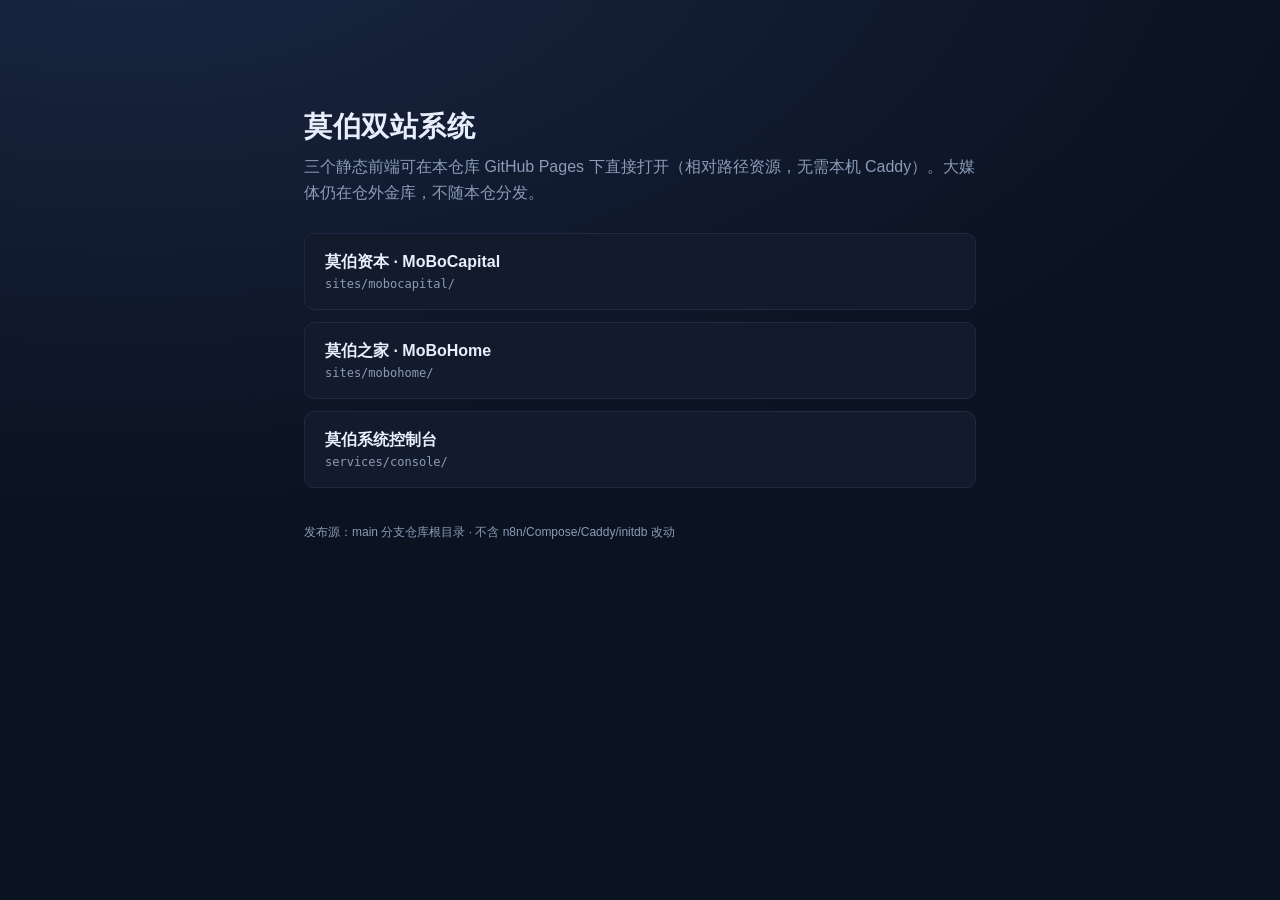
==== index.html @ b5530fa2 "feat: publish three static frontends for GitHub Pages under 3GB scope Ship capital/home/console with" ====
<!DOCTYPE html>
<html lang="zh-CN">
<head>
  <meta charset="UTF-8" />
  <meta name="viewport" content="width=device-width, initial-scale=1" />
  <title>莫伯双站 · GitHub Pages 入口</title>
  <style>
    :root { --bg:#0b1220; --card:#121a2b; --line:#1e2a44; --text:#e8eefc; --muted:#8b9bb8; --gold:#c9a227; }
    * { box-sizing: border-box; }
    body { margin:0; min-height:100vh; font-family: "Segoe UI", "PingFang SC", "Noto Sans SC", sans-serif;
      background: radial-gradient(1200px 600px at 10% -10%, #1a2744, transparent), var(--bg); color: var(--text); }
    main { max-width: 720px; margin: 0 auto; padding: 12vh 24px 48px; }
    h1 { font-size: 1.75rem; font-weight: 650; letter-spacing: 0.02em; margin: 0 0 8px; }
    p { color: var(--muted); line-height: 1.6; margin: 0 0 28px; }
    ul { list-style: none; padding: 0; margin: 0; display: grid; gap: 12px; }
    a.card { display: block; padding: 18px 20px; background: var(--card); border: 1px solid var(--line);
      border-radius: 10px; color: inherit; text-decoration: none; transition: border-color .15s, transform .15s; }
    a.card:hover { border-color: var(--gold); transform: translateY(-1px); }
    .name { font-weight: 600; margin-bottom: 4px; }
    .path { font-family: ui-monospace, Consolas, monospace; font-size: 12px; color: var(--muted); }
    footer { margin-top: 36px; font-size: 12px; color: var(--muted); }
  </style>
</head>
<body>
  <main>
    <h1>莫伯双站系统</h1>
    <p>三个静态前端可在本仓库 GitHub Pages 下直接打开（相对路径资源，无需本机 Caddy）。大媒体仍在仓外金库，不随本仓分发。</p>
    <ul>
      <li>
        <a class="card" href="sites/mobocapital/">
          <div class="name">莫伯资本 · MoBoCapital</div>
          <div class="path">sites/mobocapital/</div>
        </a>
      </li>
      <li>
        <a class="card" href="sites/mobohome/">
          <div class="name">莫伯之家 · MoBoHome</div>
          <div class="path">sites/mobohome/</div>
        </a>
      </li>
      <li>
        <a class="card" href="services/console/">
          <div class="name">莫伯系统控制台</div>
          <div class="path">services/console/</div>
        </a>
      </li>
    </ul>
    <footer>发布源：main 分支仓库根目录 · 不含 n8n/Compose/Caddy/initdb 改动</footer>
  </main>
</body>
</html>
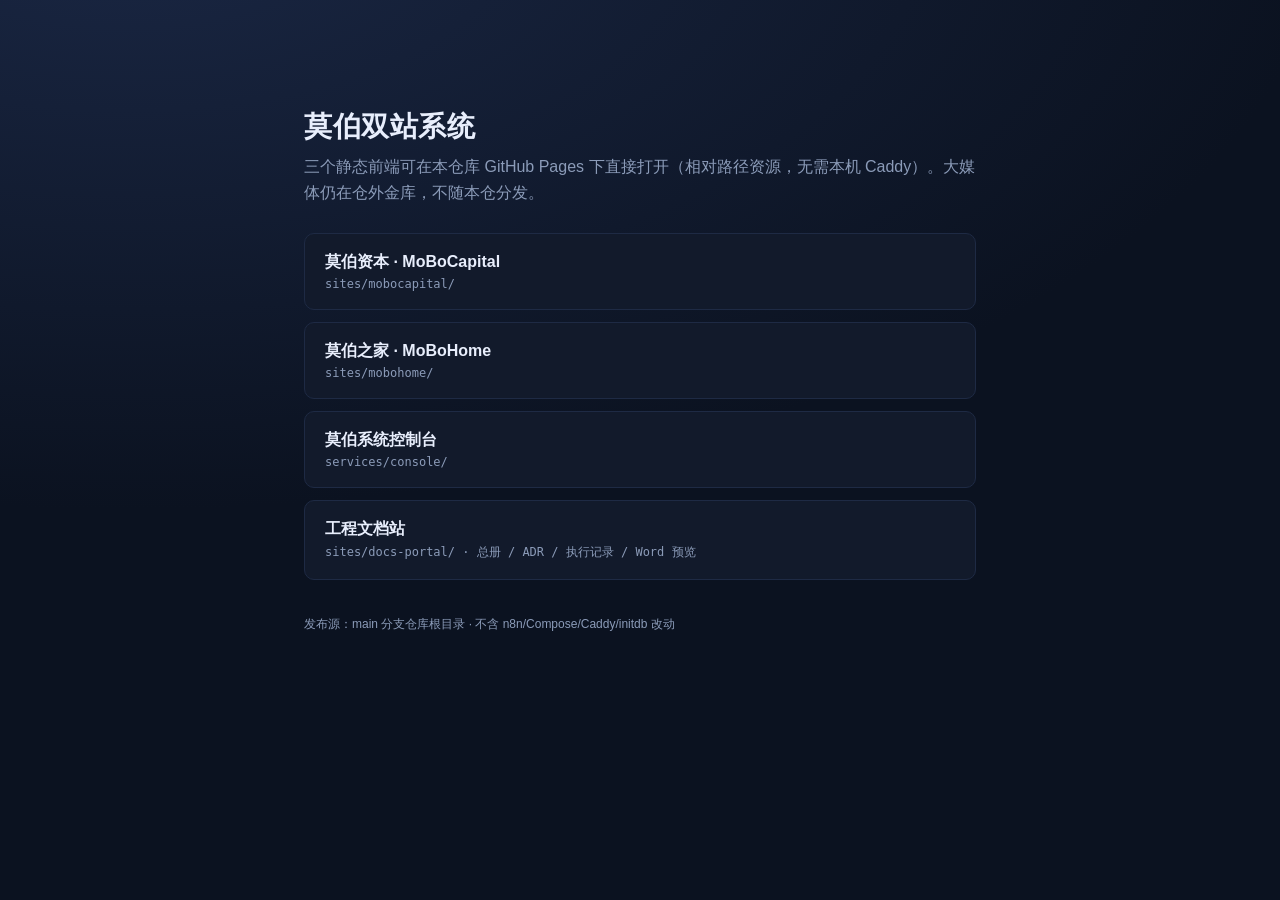
==== commit 00d68a79: "feat: add static docs portal for browsing curated MD and Word Allowlist catalog with marked/DOMPurif" ====
--- a/index.html
+++ b/index.html
@@ -44,6 +44,12 @@
           <div class="path">services/console/</div>
         </a>
       </li>
+      <li>
+        <a class="card" href="sites/docs-portal/">
+          <div class="name">工程文档站</div>
+          <div class="path">sites/docs-portal/ · 总册 / ADR / 执行记录 / Word 预览</div>
+        </a>
+      </li>
     </ul>
     <footer>发布源：main 分支仓库根目录 · 不含 n8n/Compose/Caddy/initdb 改动</footer>
   </main>
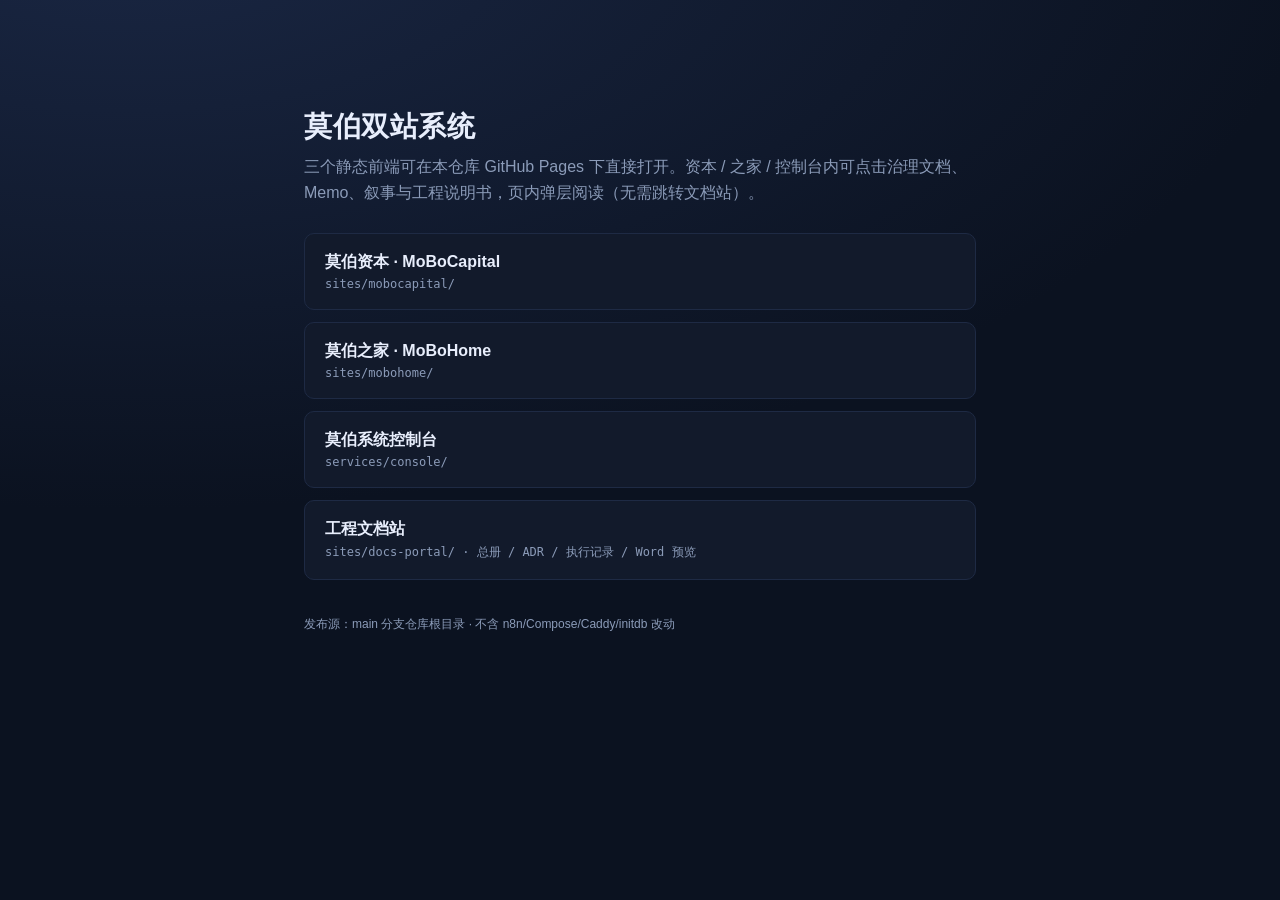
==== commit 9ac22d32: "feat: open MD/Word content in-page on capital, home, and console Shared MoBoDocViewer modal; governa" ====
--- a/index.html
+++ b/index.html
@@ -24,7 +24,7 @@
 <body>
   <main>
     <h1>莫伯双站系统</h1>
-    <p>三个静态前端可在本仓库 GitHub Pages 下直接打开（相对路径资源，无需本机 Caddy）。大媒体仍在仓外金库，不随本仓分发。</p>
+    <p>三个静态前端可在本仓库 GitHub Pages 下直接打开。资本 / 之家 / 控制台内可点击治理文档、Memo、叙事与工程说明书，页内弹层阅读（无需跳转文档站）。</p>
     <ul>
       <li>
         <a class="card" href="sites/mobocapital/">
